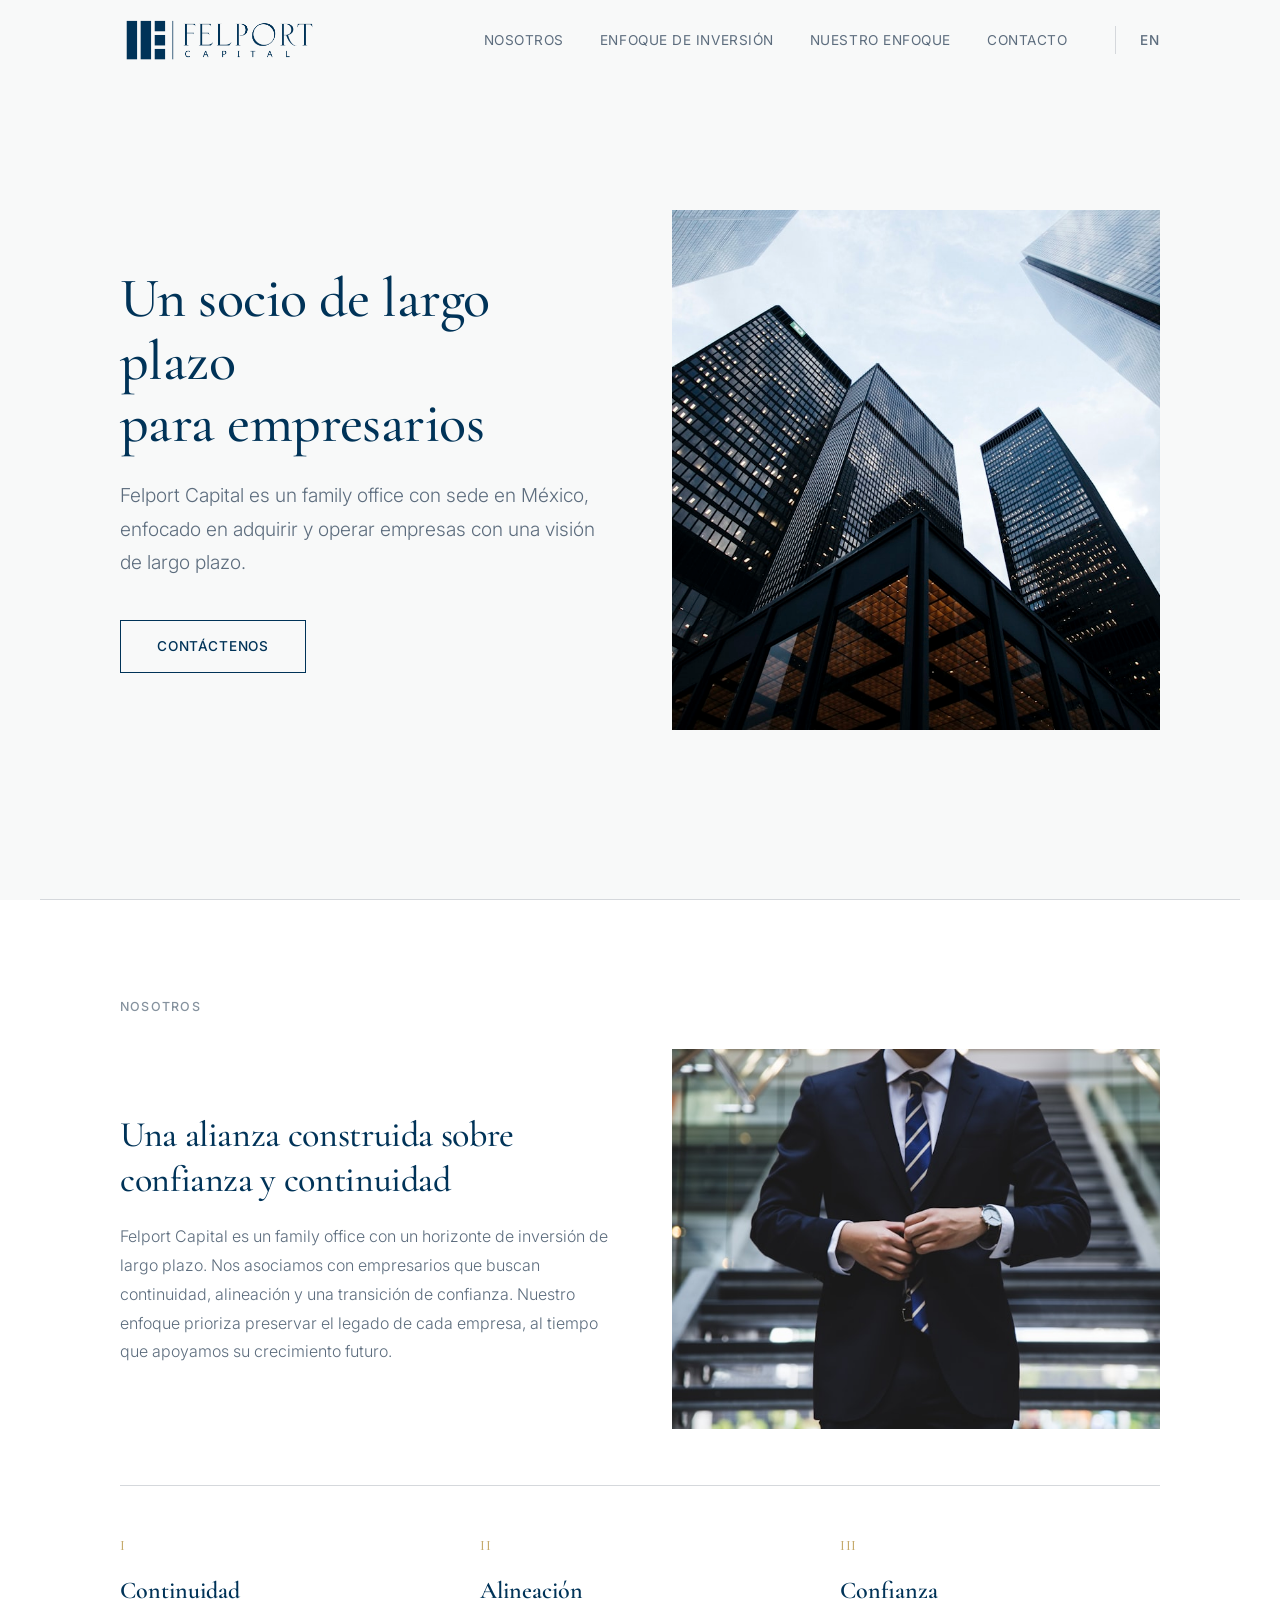
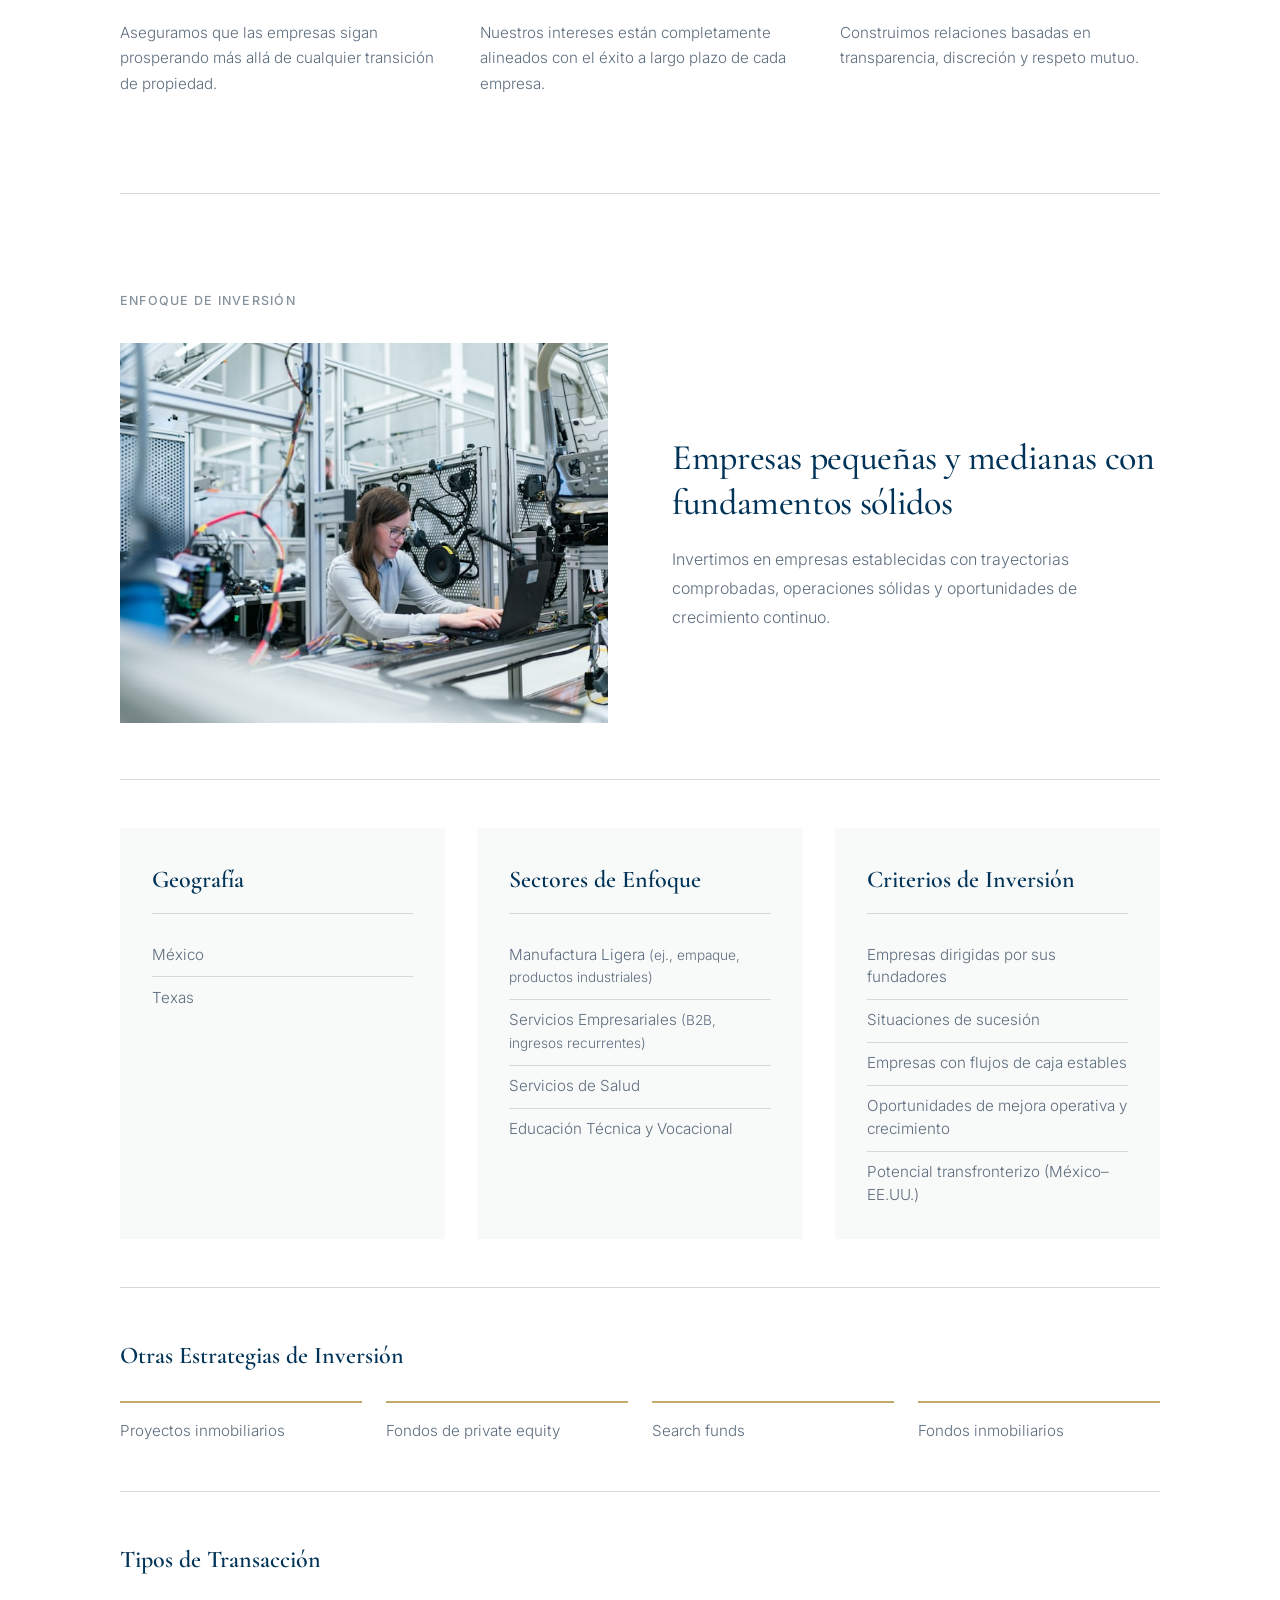
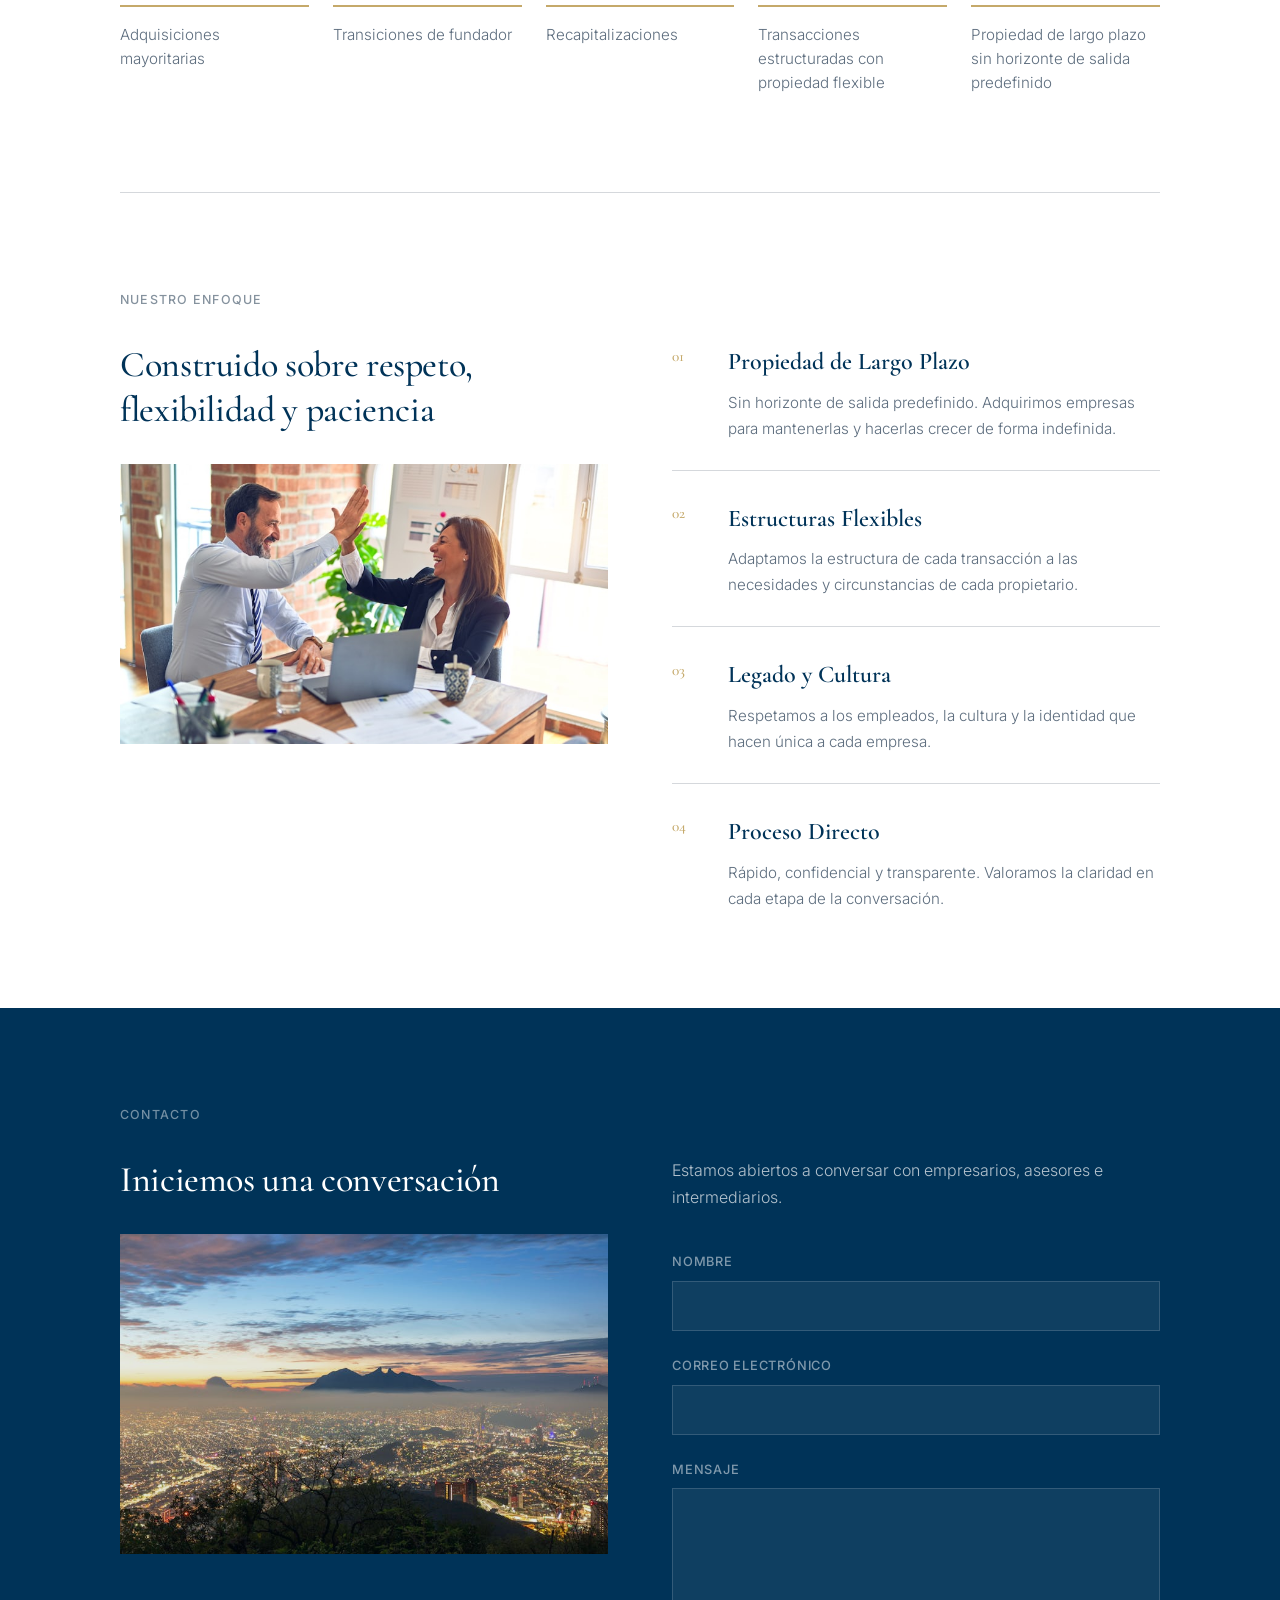
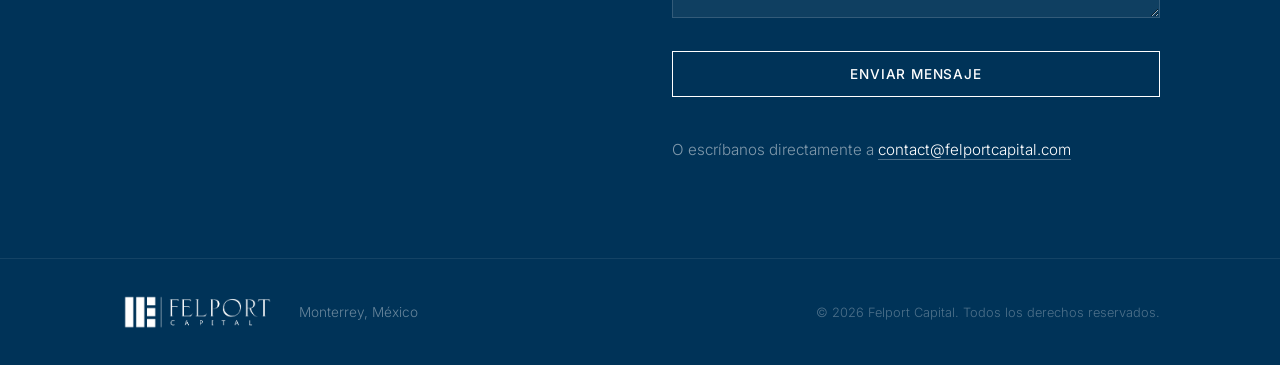
==== es.html @ e9b23d2b "Initial commit — Felport Capital website Co-Authored-By: Claude Opus 4.6 (1M context) <noreply@anthr" ====
<!DOCTYPE html>
<html lang="es">
<head>
  <meta charset="UTF-8">
  <meta name="viewport" content="width=device-width, initial-scale=1.0">
  <title>Felport Capital — Un socio de largo plazo para empresarios</title>
  <meta name="description" content="Felport Capital es un family office con sede en México, enfocado en adquirir y operar empresas con una visión de largo plazo.">
  <link rel="preconnect" href="https://fonts.googleapis.com">
  <link rel="preconnect" href="https://fonts.gstatic.com" crossorigin>
  <link href="https://fonts.googleapis.com/css2?family=Cormorant+Garamond:wght@400;500;600;700&family=Inter:wght@300;400;500&display=swap" rel="stylesheet">
  <link rel="stylesheet" href="styles.css">
</head>
<body>

  <!-- NAVEGACIÓN -->
  <nav class="nav" id="nav">
    <div class="nav-inner container">
      <a href="#" class="nav-logo"><img src="logo.png" alt="Felport Capital" class="nav-logo-img"></a>
      <button class="nav-toggle" id="navToggle" aria-label="Abrir menú">
        <span></span>
        <span></span>
      </button>
      <ul class="nav-links" id="navLinks">
        <li><a href="#about">Nosotros</a></li>
        <li><a href="#focus">Enfoque de Inversión</a></li>
        <li><a href="#approach">Nuestro Enfoque</a></li>
        <li><a href="#contact">Contacto</a></li>
        <li class="nav-lang"><a href="index.html">EN</a></li>
      </ul>
    </div>
  </nav>

  <!-- HERO -->
  <header class="hero" id="hero">
    <div class="container hero-inner">
      <div class="hero-content">
        <h1 class="hero-headline">Un socio de largo plazo<br>para empresarios</h1>
        <p class="hero-sub">Felport Capital es un family office con sede en México, enfocado en adquirir y operar empresas con una visión de largo plazo.</p>
        <a href="#contact" class="btn">Contáctenos</a>
      </div>
      <div class="hero-image">
        <img src="hero-image.jpg" alt="Arquitectura moderna que refleja solidez institucional">
      </div>
    </div>
    <div class="hero-line"></div>
  </header>

  <!-- NOSOTROS -->
  <section class="section" id="about">
    <div class="container">
      <div class="section-label">Nosotros</div>
      <div class="about-header">
        <div class="about-text">
          <h2 class="section-heading">Una alianza construida sobre confianza y continuidad</h2>
          <p>Felport Capital es un family office con un horizonte de inversión de largo plazo. Nos asociamos con empresarios que buscan continuidad, alineación y una transición de confianza. Nuestro enfoque prioriza preservar el legado de cada empresa, al tiempo que apoyamos su crecimiento futuro.</p>
        </div>
        <div class="about-image">
          <img src="about-image.jpg" alt="Liderazgo institucional y confianza">
        </div>
      </div>
      <div class="about-pillars">
        <div class="about-pillar">
          <div class="pillar-number">I</div>
          <h3>Continuidad</h3>
          <p>Aseguramos que las empresas sigan prosperando más allá de cualquier transición de propiedad.</p>
        </div>
        <div class="about-pillar">
          <div class="pillar-number">II</div>
          <h3>Alineación</h3>
          <p>Nuestros intereses están completamente alineados con el éxito a largo plazo de cada empresa.</p>
        </div>
        <div class="about-pillar">
          <div class="pillar-number">III</div>
          <h3>Confianza</h3>
          <p>Construimos relaciones basadas en transparencia, discreción y respeto mutuo.</p>
        </div>
      </div>
    </div>
  </section>

  <!-- DIVISOR -->
  <div class="container"><hr class="divider"></div>

  <!-- ENFOQUE DE INVERSIÓN -->
  <section class="section" id="focus">
    <div class="container">
      <div class="section-label">Enfoque de Inversión</div>
      <div class="focus-header">
        <div class="focus-image">
          <img src="focus-image.jpg" alt="Operaciones industriales y manufactura">
        </div>
        <div class="focus-text">
          <h2 class="section-heading">Empresas pequeñas y medianas con fundamentos sólidos</h2>
          <p>Invertimos en empresas establecidas con trayectorias comprobadas, operaciones sólidas y oportunidades de crecimiento continuo.</p>
        </div>
      </div>
      <div class="focus-cards">
        <div class="focus-card">
          <div class="focus-card-label">Geografía</div>
          <div class="focus-card-items">
            <div class="focus-card-item">México</div>
            <div class="focus-card-item">Texas</div>
          </div>
        </div>
        <div class="focus-card">
          <div class="focus-card-label">Sectores de Enfoque</div>
          <div class="focus-card-items">
            <div class="focus-card-item">Manufactura Ligera <span class="focus-card-detail">(ej., empaque, productos industriales)</span></div>
            <div class="focus-card-item">Servicios Empresariales <span class="focus-card-detail">(B2B, ingresos recurrentes)</span></div>
            <div class="focus-card-item">Servicios de Salud</div>
            <div class="focus-card-item">Educación Técnica y Vocacional</div>
          </div>
        </div>
        <div class="focus-card">
          <div class="focus-card-label">Criterios de Inversión</div>
          <div class="focus-card-items">
            <div class="focus-card-item">Empresas dirigidas por sus fundadores</div>
            <div class="focus-card-item">Situaciones de sucesión</div>
            <div class="focus-card-item">Empresas con flujos de caja estables</div>
            <div class="focus-card-item">Oportunidades de mejora operativa y crecimiento</div>
            <div class="focus-card-item">Potencial transfronterizo (México–EE.UU.)</div>
          </div>
        </div>
      </div>
      <div class="focus-other">
        <div class="focus-other-label">Otras Estrategias de Inversión</div>
        <div class="focus-other-items">
          <div class="focus-other-item">Proyectos inmobiliarios</div>
          <div class="focus-other-item">Fondos de private equity</div>
          <div class="focus-other-item">Search funds</div>
          <div class="focus-other-item">Fondos inmobiliarios</div>
        </div>
      </div>
      <div class="focus-transaction">
        <div class="focus-transaction-label">Tipos de Transacción</div>
        <div class="focus-transaction-items">
          <div class="focus-transaction-item">Adquisiciones mayoritarias</div>
          <div class="focus-transaction-item">Transiciones de fundador</div>
          <div class="focus-transaction-item">Recapitalizaciones</div>
          <div class="focus-transaction-item">Transacciones estructuradas con propiedad flexible</div>
          <div class="focus-transaction-item">Propiedad de largo plazo sin horizonte de salida predefinido</div>
        </div>
      </div>
    </div>
  </section>

  <!-- DIVISOR -->
  <div class="container"><hr class="divider"></div>

  <!-- NUESTRO ENFOQUE -->
  <section class="section" id="approach">
    <div class="container">
      <div class="section-label">Nuestro Enfoque</div>
      <div class="section-grid">
        <div class="section-left">
          <h2 class="section-heading">Construido sobre respeto, flexibilidad y paciencia</h2>
          <div class="section-image">
            <img src="approach-image.jpg" alt="Equipo profesional en colaboración">
          </div>
        </div>
        <div class="section-body">
          <div class="approach-list">
            <div class="approach-item">
              <div class="approach-number">01</div>
              <div>
                <h3>Propiedad de Largo Plazo</h3>
                <p>Sin horizonte de salida predefinido. Adquirimos empresas para mantenerlas y hacerlas crecer de forma indefinida.</p>
              </div>
            </div>
            <div class="approach-item">
              <div class="approach-number">02</div>
              <div>
                <h3>Estructuras Flexibles</h3>
                <p>Adaptamos la estructura de cada transacción a las necesidades y circunstancias de cada propietario.</p>
              </div>
            </div>
            <div class="approach-item">
              <div class="approach-number">03</div>
              <div>
                <h3>Legado y Cultura</h3>
                <p>Respetamos a los empleados, la cultura y la identidad que hacen única a cada empresa.</p>
              </div>
            </div>
            <div class="approach-item">
              <div class="approach-number">04</div>
              <div>
                <h3>Proceso Directo</h3>
                <p>Rápido, confidencial y transparente. Valoramos la claridad en cada etapa de la conversación.</p>
              </div>
            </div>
          </div>
        </div>
      </div>
    </div>
  </section>

  <!-- CONTACTO -->
  <section class="section section-dark" id="contact">
    <div class="container">
      <div class="section-label section-label-light">Contacto</div>
      <div class="section-grid">
        <div class="contact-left">
          <h2 class="section-heading section-heading-light">Iniciemos una conversación</h2>
          <div class="contact-image">
            <img src="contact-image.jpg" alt="Espacio de trabajo profesional">
          </div>
        </div>
        <div class="section-body">
          <p class="contact-intro">Estamos abiertos a conversar con empresarios, asesores e intermediarios.</p>

          <form class="contact-form" id="contactForm" action="https://formspree.io/f/YOUR_FORM_ID" method="POST">
            <div class="form-group">
              <label for="name">Nombre</label>
              <input type="text" id="name" name="name" required autocomplete="name">
            </div>
            <div class="form-group">
              <label for="email">Correo Electrónico</label>
              <input type="email" id="email" name="email" required autocomplete="email">
            </div>
            <div class="form-group">
              <label for="message">Mensaje</label>
              <textarea id="message" name="message" rows="5" required></textarea>
            </div>
            <button type="submit" class="btn btn-light">Enviar Mensaje</button>
          </form>

          <div class="contact-email">
            O escríbanos directamente a <a href="mailto:contact@felportcapital.com">contact@felportcapital.com</a>
          </div>
        </div>
      </div>
    </div>
  </section>

  <!-- PIE DE PÁGINA -->
  <footer class="footer">
    <div class="container footer-inner">
      <div class="footer-brand">
        <img src="logo.png" alt="Felport Capital" class="footer-logo-img">
        <span class="footer-location">Monterrey, México</span>
      </div>
      <div class="footer-copy">&copy; 2026 Felport Capital. Todos los derechos reservados.</div>
    </div>
  </footer>

  <script src="script.js"></script>
</body>
</html>
---- styles.css ----
/* ========================================
   FELPORT CAPITAL — STYLESHEET
   ======================================== */

/* --- RESET & BASE --- */
*, *::before, *::after {
  margin: 0;
  padding: 0;
  box-sizing: border-box;
}

:root {
  /* Primary */
  --navy:      #003358;
  --navy-hover:#1A5276;
  /* Accent */
  --gold:      #C5A96A;
  /* Neutrals */
  --charcoal:  #2C3E50;
  --dark-gray: #5D6D7E;
  --mid-gray:  #5D6D7E;
  --soft-gray: #85929E;
  --border:    #D5D8DC;
  --light-gray:#F2F3F4;
  --off-white: #F8F9F9;
  --white:     #FFFFFF;

  --serif:     'Cormorant Garamond', 'Georgia', serif;
  --sans:      'Inter', -apple-system, 'Segoe UI', Helvetica, Arial, sans-serif;

  --container: 1120px;
  --gap:       clamp(2rem, 5vw, 4rem);
}

html {
  scroll-behavior: smooth;
  -webkit-font-smoothing: antialiased;
  -moz-osx-font-smoothing: grayscale;
}

body {
  font-family: var(--sans);
  font-weight: 300;
  font-size: 1rem;
  line-height: 1.7;
  color: var(--charcoal);
  background: var(--white);
}

a {
  color: inherit;
  text-decoration: none;
}

ul { list-style: none; }

img { display: block; max-width: 100%; }

/* --- CONTAINER --- */
.container {
  width: 100%;
  max-width: var(--container);
  margin: 0 auto;
  padding: 0 clamp(1.25rem, 4vw, 2.5rem);
}

/* --- NAVIGATION --- */
.nav {
  position: fixed;
  top: 0;
  left: 0;
  right: 0;
  z-index: 100;
  background: rgba(255,255,255, 0);
  backdrop-filter: blur(0px);
  transition: background 0.4s ease, backdrop-filter 0.4s ease, box-shadow 0.4s ease;
}

.nav.scrolled {
  background: rgba(255,255,255, 0.95);
  backdrop-filter: blur(12px);
  box-shadow: 0 1px 0 rgba(0,0,0,0.06);
}

.nav-inner {
  display: flex;
  align-items: center;
  justify-content: space-between;
  height: 80px;
}

.nav-logo {
  display: flex;
  align-items: center;
}

.nav-logo-img {
  height: 54px;
  width: auto;
}

.nav-links {
  display: flex;
  gap: 2.25rem;
}

.nav-links a {
  font-size: 0.85rem;
  font-weight: 400;
  letter-spacing: 0.04em;
  text-transform: uppercase;
  color: var(--dark-gray);
  transition: color 0.3s ease;
  position: relative;
}

.nav-links a::after {
  content: '';
  position: absolute;
  bottom: -4px;
  left: 0;
  width: 0;
  height: 1px;
  background: var(--navy);
  transition: width 0.3s ease;
}

.nav-links a:hover {
  color: var(--navy);
}

.nav-links a:hover::after {
  width: 100%;
}

.nav-lang {
  margin-left: 0.75rem;
  padding-left: 1.5rem;
  border-left: 1px solid var(--border);
}

.nav-lang a {
  font-weight: 500;
  letter-spacing: 0.06em;
}

.nav-lang a::after {
  display: none;
}

/* Mobile toggle */
.nav-toggle {
  display: none;
  flex-direction: column;
  gap: 5px;
  background: none;
  border: none;
  cursor: pointer;
  padding: 4px;
}

.nav-toggle span {
  display: block;
  width: 22px;
  height: 1.5px;
  background: var(--navy);
  transition: transform 0.3s ease, opacity 0.3s ease;
}

.nav-toggle.active span:first-child {
  transform: translateY(3.25px) rotate(45deg);
}

.nav-toggle.active span:last-child {
  transform: translateY(-3.25px) rotate(-45deg);
}

/* --- HERO --- */
.hero {
  position: relative;
  display: flex;
  align-items: center;
  min-height: 100vh;
  padding: 120px 0 80px;
  background: var(--off-white);
}

.hero-inner {
  display: grid;
  grid-template-columns: 1fr 1fr;
  gap: var(--gap);
  align-items: center;
}

.hero-content {
  max-width: 580px;
}

.hero-image {
  position: relative;
  overflow: hidden;
  opacity: 0;
  transform: translateY(24px);
  animation: fadeUp 1s ease 0.6s forwards;
}

.hero-image img {
  width: 100%;
  height: 520px;
  object-fit: cover;
  display: block;
  filter: saturate(0.85) contrast(1.02);
}

.hero-headline {
  font-family: var(--serif);
  font-weight: 500;
  font-size: clamp(2.5rem, 5.5vw, 3.5rem);
  line-height: 1.12;
  color: var(--navy);
  margin-bottom: 1.5rem;
  letter-spacing: -0.01em;
  opacity: 0;
  transform: translateY(24px);
  animation: fadeUp 0.8s ease 0.2s forwards;
}

.hero-sub {
  font-size: clamp(1.05rem, 1.6vw, 1.2rem);
  line-height: 1.75;
  color: var(--dark-gray);
  margin-bottom: 2.5rem;
  max-width: 600px;
  opacity: 0;
  transform: translateY(24px);
  animation: fadeUp 0.8s ease 0.4s forwards;
}

.hero-line {
  position: absolute;
  bottom: 0;
  left: clamp(1.25rem, 4vw, 2.5rem);
  right: clamp(1.25rem, 4vw, 2.5rem);
  height: 1px;
  background: var(--border);
}

@keyframes fadeUp {
  to {
    opacity: 1;
    transform: translateY(0);
  }
}

/* --- BUTTON --- */
.btn {
  display: inline-block;
  font-family: var(--sans);
  font-size: 0.85rem;
  font-weight: 500;
  letter-spacing: 0.06em;
  text-transform: uppercase;
  padding: 14px 36px;
  border: 1.5px solid var(--navy);
  color: var(--navy);
  background: transparent;
  cursor: pointer;
  transition: background 0.35s ease, color 0.35s ease;
  opacity: 0;
  transform: translateY(24px);
  animation: fadeUp 0.8s ease 0.55s forwards;
}

.btn:hover {
  background: var(--navy);
  color: var(--white);
}

.btn-light {
  border-color: var(--white);
  color: var(--white);
  opacity: 1;
  transform: none;
  animation: none;
}

.btn-light:hover {
  background: var(--white);
  color: var(--navy);
}

/* --- SECTIONS --- */
.section {
  padding: clamp(4rem, 8vw, 6rem) 0;
}

.section-dark {
  background: var(--navy);
  color: var(--white);
}

.section-label {
  font-size: 0.78rem;
  font-weight: 500;
  letter-spacing: 0.1em;
  text-transform: uppercase;
  color: var(--soft-gray);
  margin-bottom: 2rem;
}

.section-label-light {
  color: rgba(255,255,255,0.45);
}

.section-grid {
  display: grid;
  grid-template-columns: 1fr 1fr;
  gap: var(--gap);
  align-items: start;
}

.section-heading {
  font-family: var(--serif);
  font-weight: 500;
  font-size: clamp(1.75rem, 3vw, 2.25rem);
  line-height: 1.25;
  color: var(--navy);
  letter-spacing: -0.01em;
}

.section-heading-light {
  color: var(--white);
}

.section-body p {
  color: var(--dark-gray);
  margin-bottom: 1.25rem;
}

.section-body p:last-child {
  margin-bottom: 0;
}

.section-dark .section-body p {
  color: rgba(255,255,255,0.7);
}

/* --- ABOUT SECTION --- */
.about-header {
  display: grid;
  grid-template-columns: 1fr 1fr;
  gap: var(--gap);
  align-items: center;
  margin-bottom: 3.5rem;
}

.about-text p {
  color: var(--dark-gray);
  margin-top: 1.25rem;
  line-height: 1.8;
}

.about-image {
  overflow: hidden;
}

.about-image img {
  width: 100%;
  height: 380px;
  object-fit: cover;
  display: block;
}

.about-pillars {
  display: grid;
  grid-template-columns: repeat(3, 1fr);
  gap: 2.5rem;
  padding-top: 3rem;
  border-top: 1px solid var(--border);
}

.about-pillar {
  text-align: left;
}

.pillar-number {
  font-family: var(--serif);
  font-size: 0.9rem;
  font-weight: 500;
  color: var(--gold);
  letter-spacing: 0.05em;
  margin-bottom: 0.75rem;
}

.about-pillar h3 {
  font-family: var(--serif);
  font-weight: 600;
  font-size: 1.5rem;
  color: var(--navy);
  margin-bottom: 0.5rem;
}

.about-pillar p {
  font-size: 0.95rem;
  color: var(--dark-gray);
  line-height: 1.7;
}

/* --- SECTION IMAGES --- */
.section-left {
  display: flex;
  flex-direction: column;
  gap: 2rem;
}

.section-image {
  overflow: hidden;
}

.section-image img {
  width: 100%;
  height: 280px;
  object-fit: cover;
  display: block;
}

.section-image-wide {
  overflow: hidden;
  margin-bottom: 2.5rem;
}

.section-image-wide img {
  width: 100%;
  height: 360px;
  object-fit: cover;
  display: block;
}

/* --- DIVIDER --- */
.divider {
  border: none;
  height: 1px;
  background: var(--border);
}

/* --- INVESTMENT FOCUS --- */
.focus-header {
  display: grid;
  grid-template-columns: 1fr 1fr;
  gap: var(--gap);
  align-items: center;
  margin-bottom: 3.5rem;
}

.focus-image {
  overflow: hidden;
}

.focus-image img {
  width: 100%;
  height: 380px;
  object-fit: cover;
  display: block;
}

.focus-text p {
  color: var(--dark-gray);
  margin-top: 1.25rem;
  line-height: 1.8;
}

.focus-cards {
  display: grid;
  grid-template-columns: repeat(3, 1fr);
  gap: 2rem;
  padding-top: 3rem;
  border-top: 1px solid var(--border);
}

.focus-card {
  padding: 2rem;
  background: var(--off-white);
}

.focus-card-label {
  font-family: var(--serif);
  font-weight: 600;
  font-size: 1.5rem;
  color: var(--navy);
  margin-bottom: 1.25rem;
  padding-bottom: 0.75rem;
  border-bottom: 1px solid var(--border);
}

.focus-card-items {
  display: flex;
  flex-direction: column;
  gap: 0;
}

.focus-card-item {
  font-size: 0.95rem;
  color: var(--dark-gray);
  padding: 0.6rem 0;
  border-bottom: 1px solid var(--border);
  line-height: 1.5;
}

.focus-card-item:last-child {
  border-bottom: none;
  padding-bottom: 0;
}

.focus-card-detail {
  color: var(--mid-gray);
  font-size: 0.85rem;
}

.focus-other {
  margin-top: 3rem;
  padding-top: 3rem;
  border-top: 1px solid var(--border);
}

.focus-other-label {
  font-family: var(--serif);
  font-weight: 600;
  font-size: 1.5rem;
  color: var(--navy);
  margin-bottom: 1.5rem;
}

.focus-other-items {
  display: grid;
  grid-template-columns: repeat(4, 1fr);
  gap: 1.5rem;
}

.focus-other-item {
  font-size: 0.95rem;
  color: var(--dark-gray);
  line-height: 1.6;
  padding-top: 1rem;
  border-top: 2px solid var(--gold);
}

.focus-transaction {
  margin-top: 3rem;
  padding-top: 3rem;
  border-top: 1px solid var(--border);
}

.focus-transaction-label {
  font-family: var(--serif);
  font-weight: 600;
  font-size: 1.5rem;
  color: var(--navy);
  margin-bottom: 1.5rem;
}

.focus-transaction-items {
  display: grid;
  grid-template-columns: repeat(5, 1fr);
  gap: 1.5rem;
}

.focus-transaction-item {
  font-size: 0.95rem;
  color: var(--dark-gray);
  line-height: 1.6;
  padding-top: 1rem;
  border-top: 2px solid var(--gold);
}

/* --- APPROACH --- */
.approach-list {
  display: flex;
  flex-direction: column;
  gap: 0;
}

.approach-item {
  display: flex;
  gap: 1.5rem;
  align-items: flex-start;
  padding: 1.75rem 0;
  border-bottom: 1px solid var(--border);
}

.approach-item:first-child {
  padding-top: 0;
}

.approach-item:last-child {
  border-bottom: none;
  padding-bottom: 0;
}

.approach-number {
  font-family: var(--serif);
  font-size: 0.95rem;
  font-weight: 500;
  color: var(--gold);
  padding-top: 0.15rem;
  flex-shrink: 0;
  width: 2rem;
}

.approach-item h3 {
  font-family: var(--serif);
  font-weight: 600;
  font-size: 1.5rem;
  color: var(--navy);
  margin-bottom: 0.45rem;
}

.approach-item p {
  font-size: 0.95rem;
  color: var(--dark-gray);
  margin-bottom: 0;
}

/* --- CONTACT --- */
.contact-left {
  display: flex;
  flex-direction: column;
  gap: 2rem;
}

.contact-image {
  overflow: hidden;
}

.contact-image img {
  width: 100%;
  height: 320px;
  object-fit: cover;
  display: block;
  opacity: 0.9;
}

.contact-intro {
  margin-bottom: 2.5rem !important;
}

.contact-form {
  display: flex;
  flex-direction: column;
  gap: 1.5rem;
  margin-bottom: 2.5rem;
}

.form-group label {
  display: block;
  font-size: 0.8rem;
  font-weight: 500;
  letter-spacing: 0.06em;
  text-transform: uppercase;
  color: rgba(255,255,255,0.5);
  margin-bottom: 0.5rem;
}

.form-group input,
.form-group textarea {
  width: 100%;
  font-family: var(--sans);
  font-size: 1rem;
  font-weight: 300;
  color: var(--white);
  background: rgba(255,255,255,0.06);
  border: 1px solid rgba(255,255,255,0.15);
  padding: 14px 16px;
  transition: border-color 0.3s ease, background 0.3s ease;
  outline: none;
}

.form-group input::placeholder,
.form-group textarea::placeholder {
  color: rgba(255,255,255,0.25);
}

.form-group input:focus,
.form-group textarea:focus {
  border-color: rgba(255,255,255,0.4);
  background: rgba(255,255,255,0.09);
}

.form-group textarea {
  resize: vertical;
  min-height: 120px;
}

.contact-email {
  font-size: 0.95rem;
  color: rgba(255,255,255,0.5);
}

.contact-email a {
  color: var(--white);
  border-bottom: 1px solid rgba(255,255,255,0.3);
  transition: border-color 0.3s ease;
}

.contact-email a:hover {
  border-color: var(--white);
}

/* --- FOOTER --- */
.footer {
  background: var(--navy);
  border-top: 1px solid rgba(255,255,255,0.08);
  padding: 2rem 0;
}

.footer-inner {
  display: flex;
  align-items: center;
  justify-content: space-between;
}

.footer-brand {
  display: flex;
  align-items: center;
  gap: 1.5rem;
}

.footer-logo-img {
  height: 42px;
  width: auto;
  filter: brightness(0) invert(1);
}

.footer-location {
  font-size: 0.85rem;
  color: rgba(255,255,255,0.4);
}

.footer-copy {
  font-size: 0.8rem;
  color: rgba(255,255,255,0.3);
}

/* --- SCROLL REVEAL --- */
.reveal {
  opacity: 0;
  transform: translateY(20px);
  transition: opacity 0.7s ease, transform 0.7s ease;
}

.reveal.visible {
  opacity: 1;
  transform: translateY(0);
}

/* --- RESPONSIVE --- */
@media (max-width: 768px) {
  .nav-toggle {
    display: flex;
  }

  .nav-links {
    position: fixed;
    top: 0;
    left: 0;
    right: 0;
    bottom: 0;
    background: var(--white);
    flex-direction: column;
    align-items: center;
    justify-content: center;
    gap: 2rem;
    opacity: 0;
    pointer-events: none;
    transition: opacity 0.3s ease;
  }

  .nav-links.open {
    opacity: 1;
    pointer-events: auto;
  }

  .nav-links a {
    font-size: 1.1rem;
  }

  .about-header {
    grid-template-columns: 1fr;
  }

  .about-image img {
    height: 260px;
  }

  .about-pillars {
    grid-template-columns: 1fr;
    gap: 1.75rem;
  }

  .hero-inner {
    grid-template-columns: 1fr;
  }

  .hero-image img {
    height: 320px;
  }

  .section-grid {
    grid-template-columns: 1fr;
    gap: 1.5rem;
  }

  .section-image img {
    height: 220px;
  }

  .section-image-wide img {
    height: 240px;
  }

  .focus-header {
    grid-template-columns: 1fr;
  }

  .focus-image img {
    height: 260px;
  }

  .focus-cards {
    grid-template-columns: 1fr;
    gap: 1.25rem;
  }

  .focus-other-items {
    grid-template-columns: 1fr 1fr;
    gap: 1rem;
  }

  .focus-transaction-items {
    grid-template-columns: 1fr 1fr;
    gap: 1rem;
  }

  .focus-columns {
    grid-template-columns: 1fr;
    gap: 1.5rem;
  }

  .footer-inner {
    flex-direction: column;
    gap: 1rem;
    text-align: center;
  }

  .footer-brand {
    flex-direction: column;
    gap: 0.35rem;
  }
}
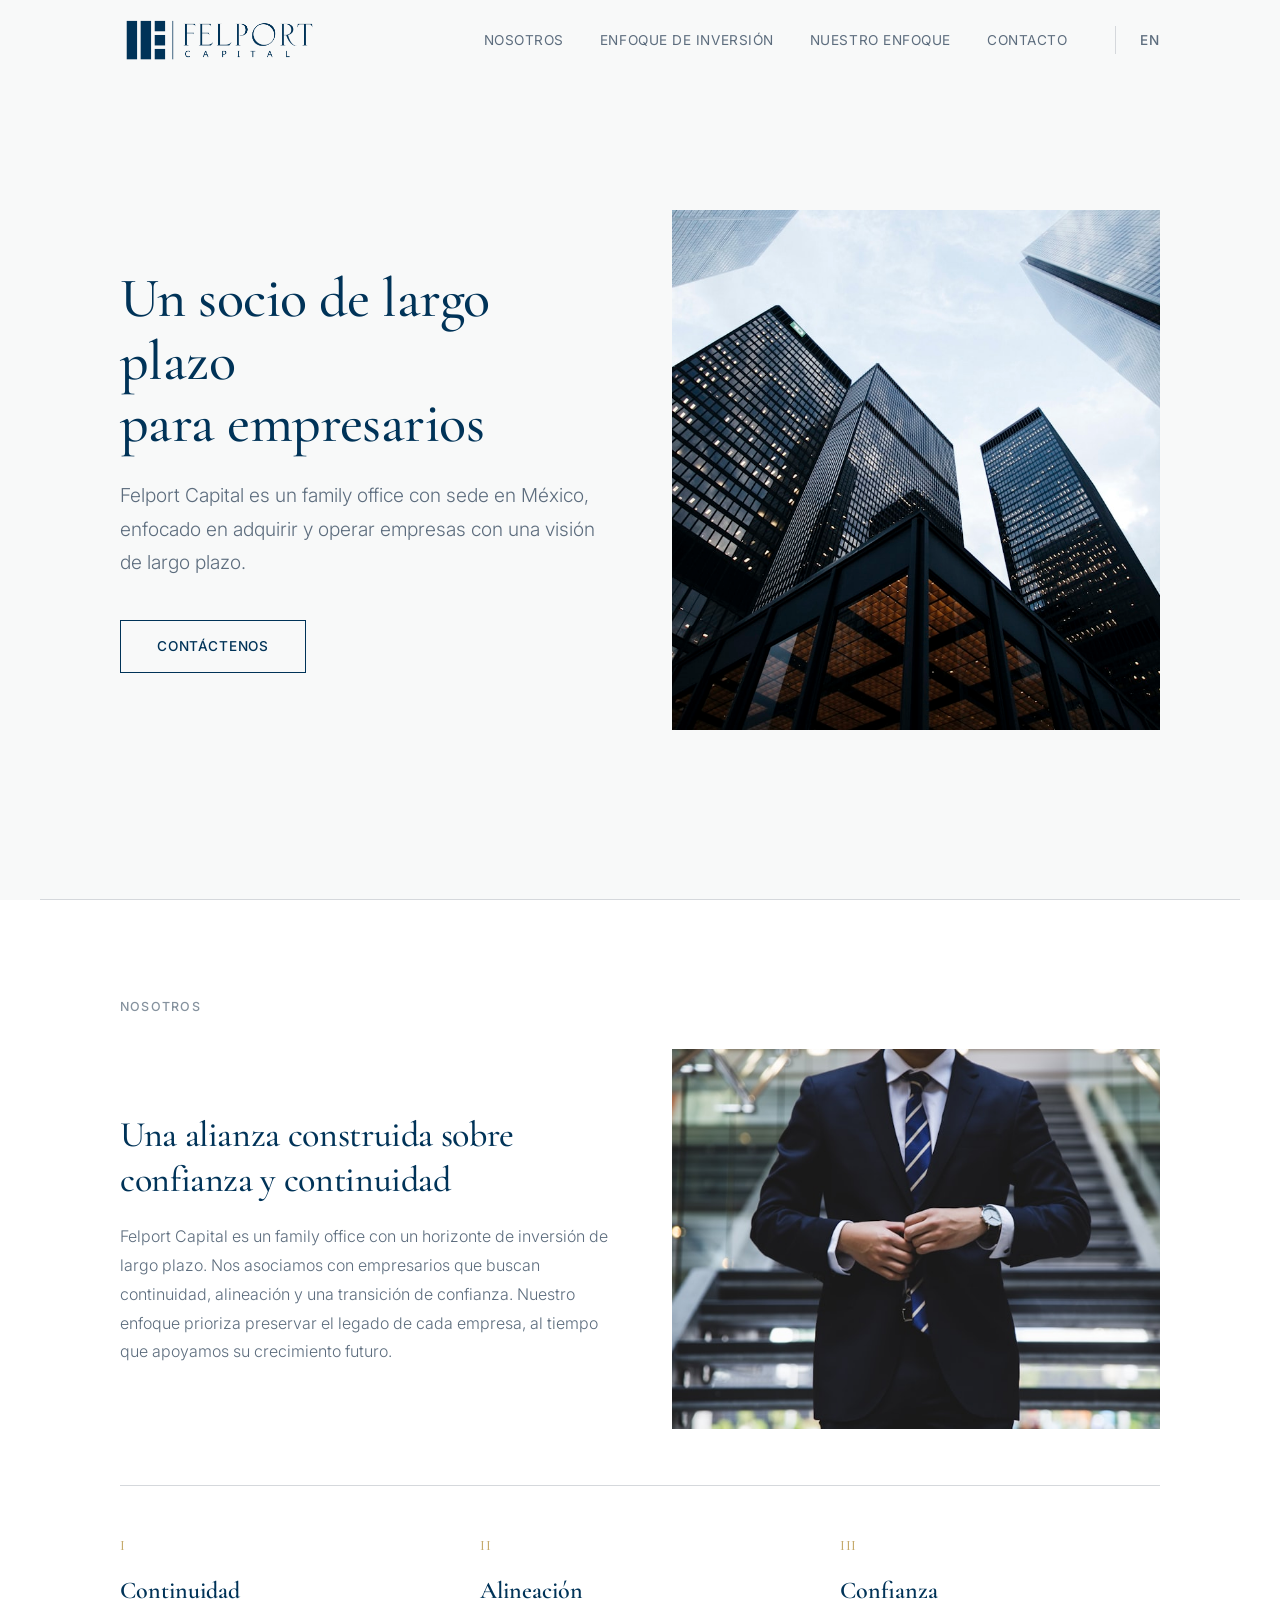
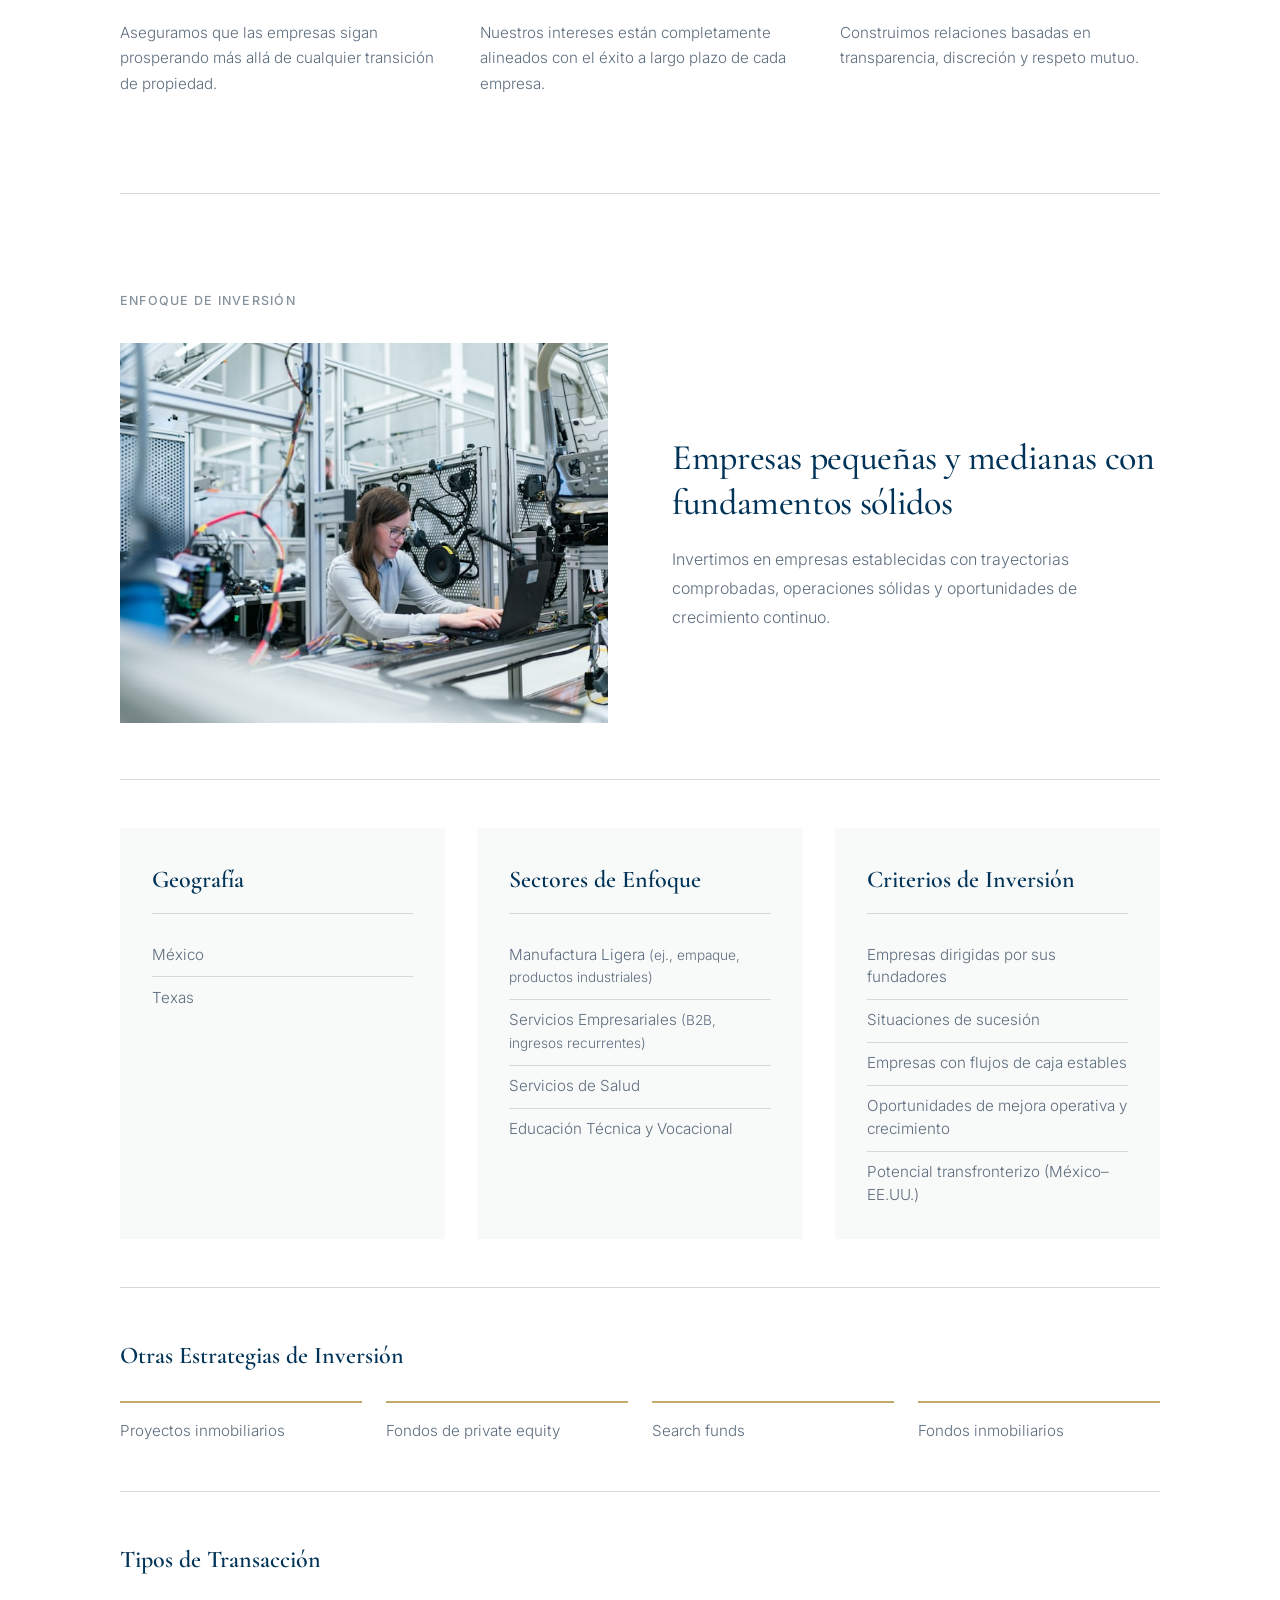
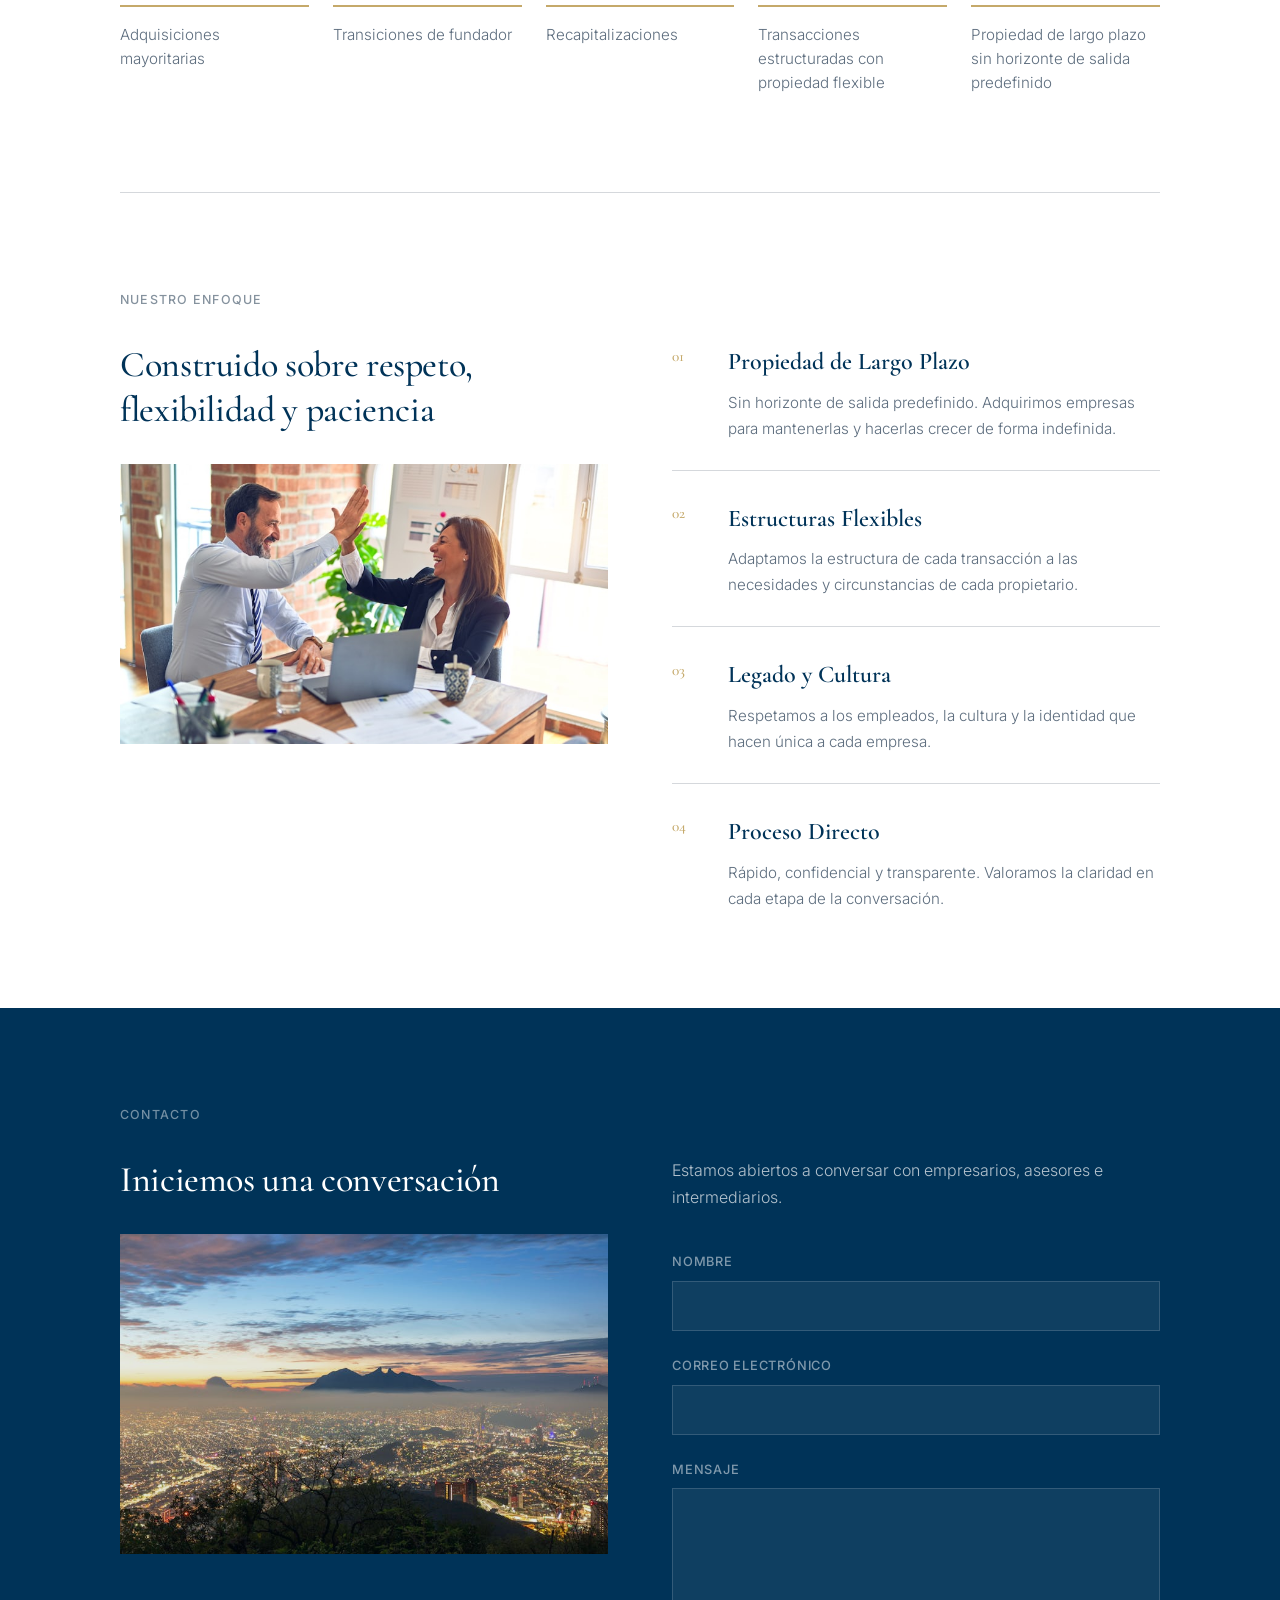
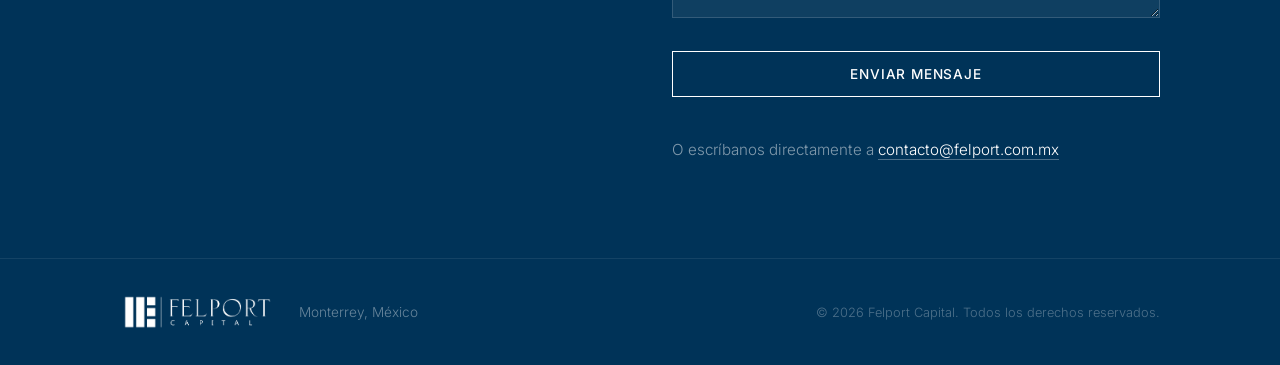
==== commit a8e9ce1f: "Update contact email to contacto@felport.com.mx Co-Authored-By: Claude Opus 4.6 (1M context) <norepl" ====
--- a/es.html
+++ b/es.html
@@ -225,7 +225,7 @@
           </form>
 
           <div class="contact-email">
-            O escríbanos directamente a <a href="mailto:contact@felportcapital.com">contact@felportcapital.com</a>
+            O escríbanos directamente a <a href="mailto:contacto@felport.com.mx">contacto@felport.com.mx</a>
           </div>
         </div>
       </div>
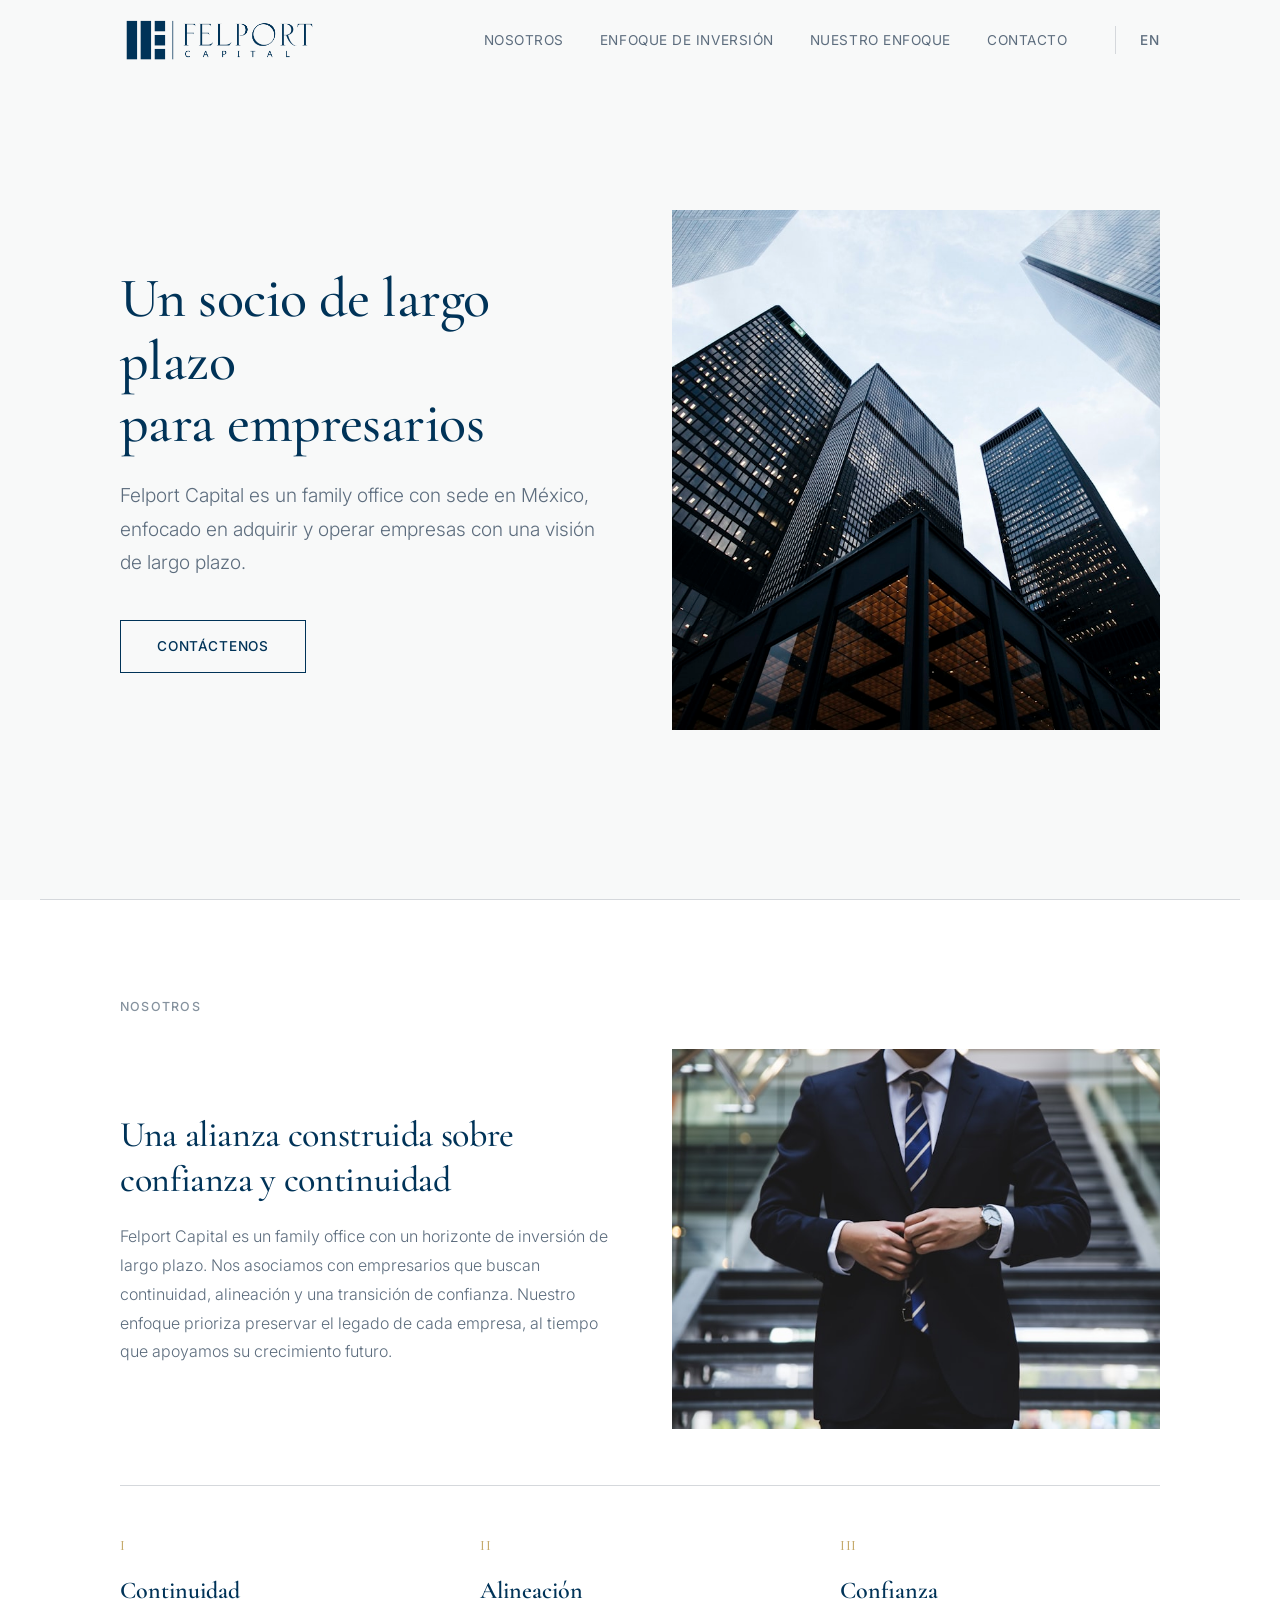
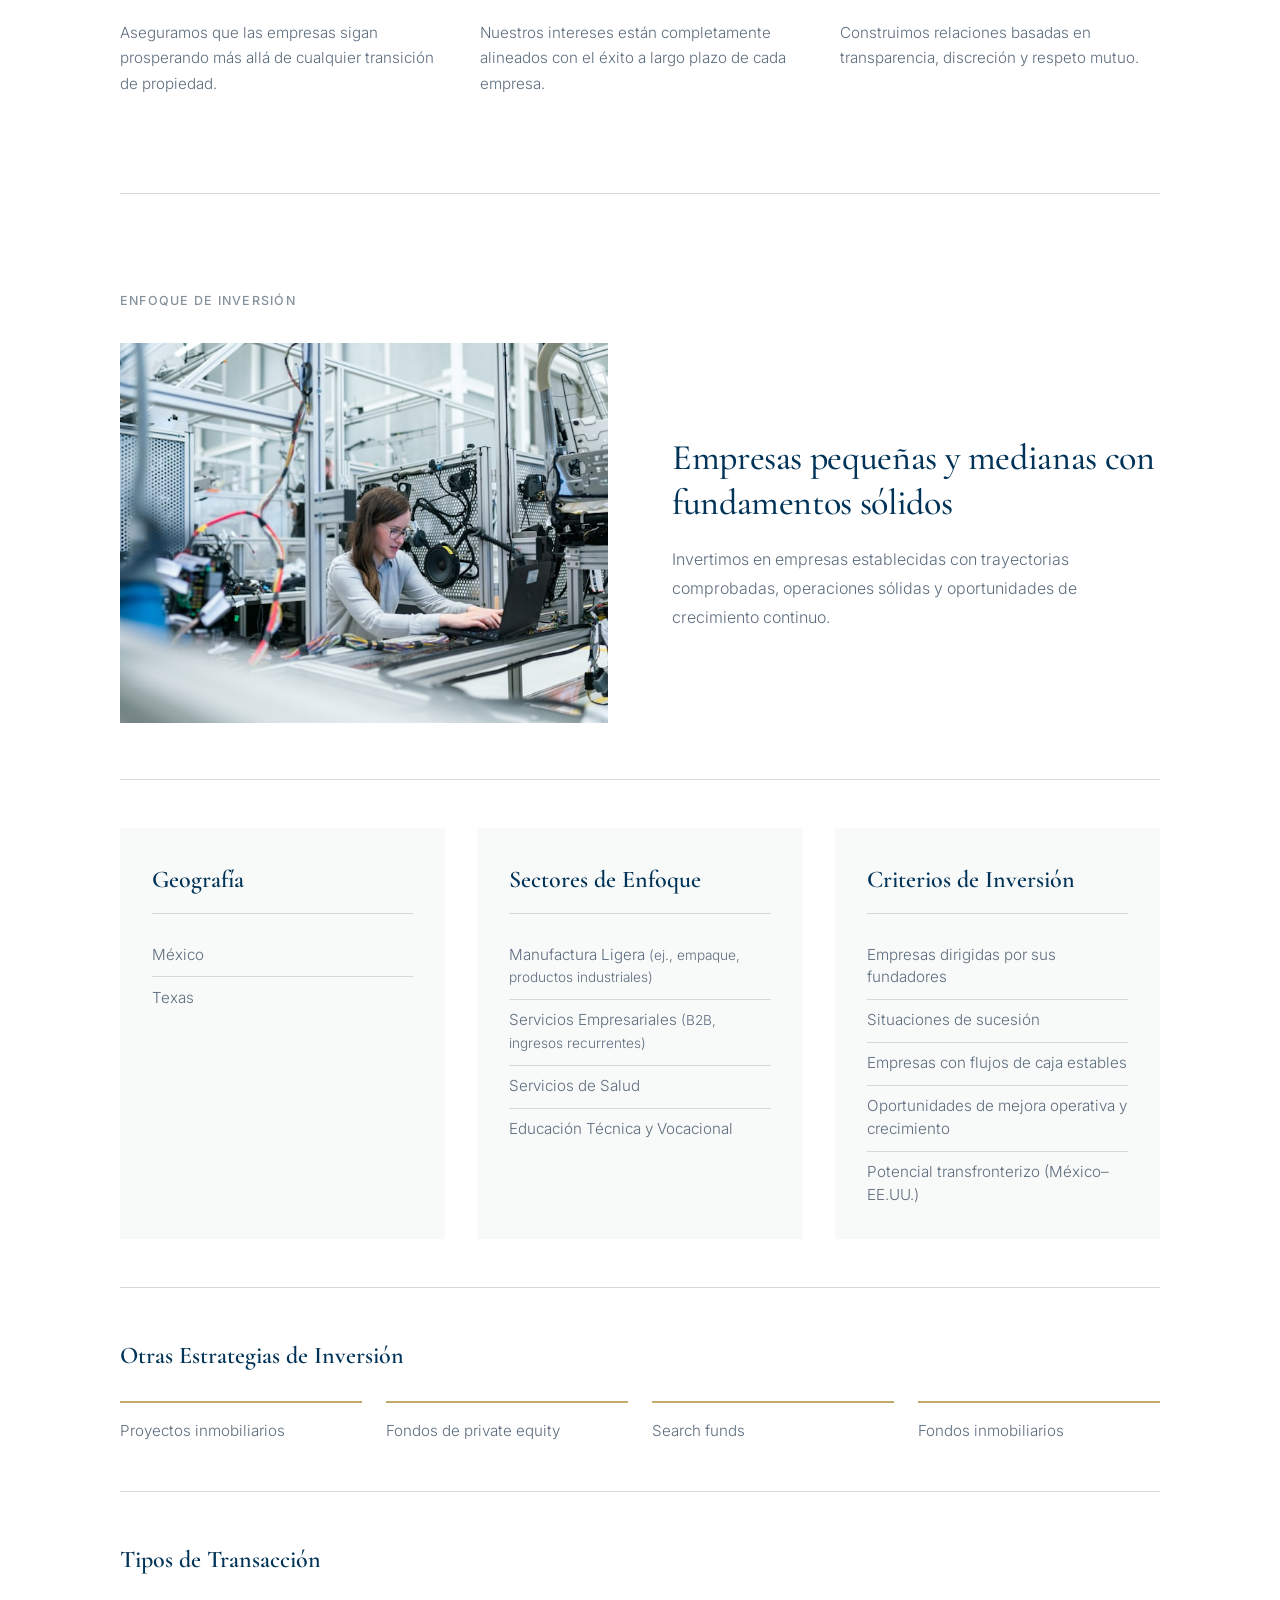
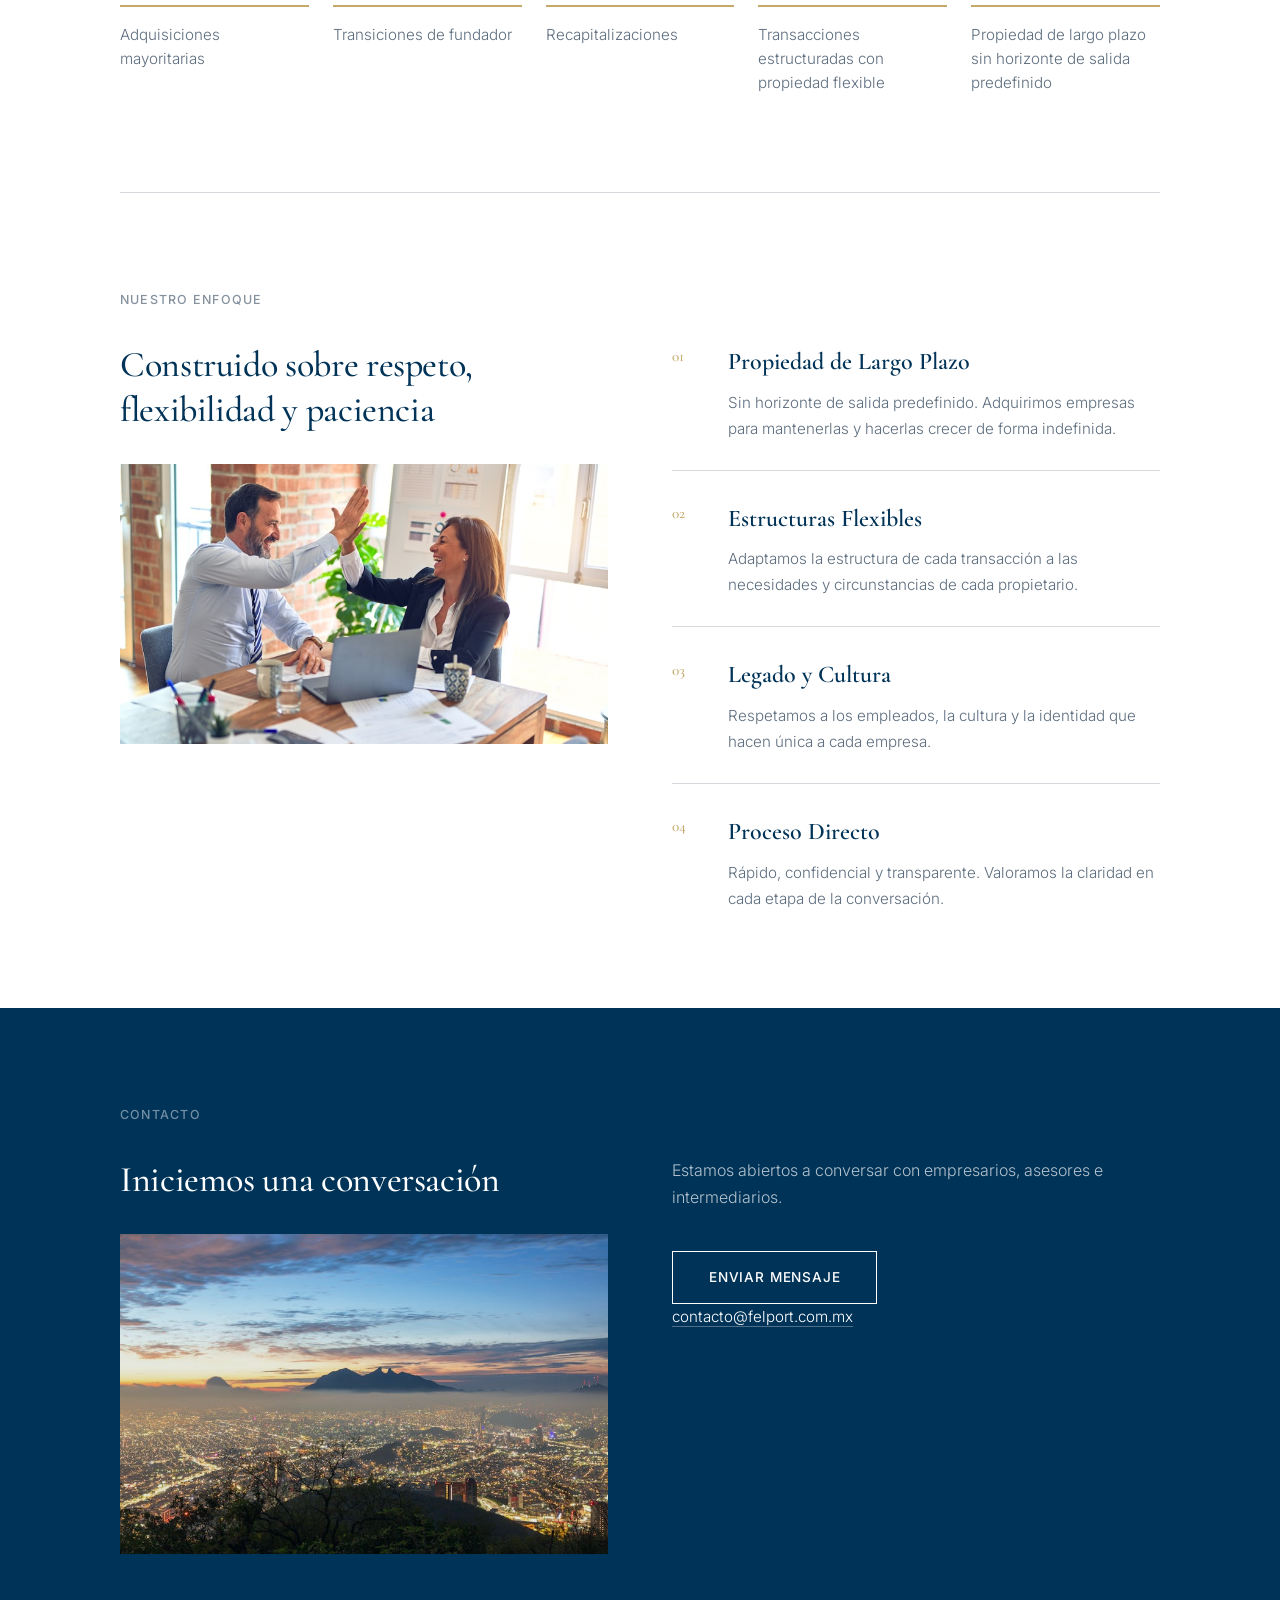
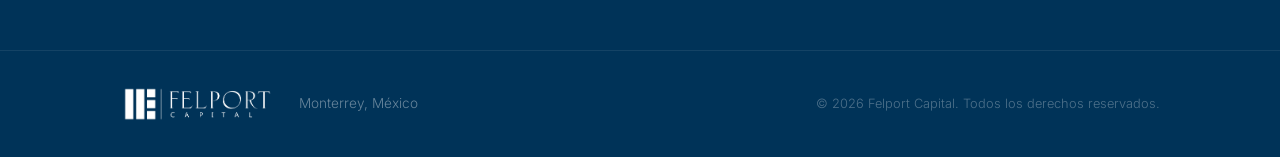
==== commit 6fb1dba7: "Replace contact form with mailto button Co-Authored-By: Claude Opus 4.6 (1M context) <noreply@anthro" ====
--- a/es.html
+++ b/es.html
@@ -208,24 +208,10 @@
         <div class="section-body">
           <p class="contact-intro">Estamos abiertos a conversar con empresarios, asesores e intermediarios.</p>
 
-          <form class="contact-form" id="contactForm" action="https://formspree.io/f/YOUR_FORM_ID" method="POST">
-            <div class="form-group">
-              <label for="name">Nombre</label>
-              <input type="text" id="name" name="name" required autocomplete="name">
-            </div>
-            <div class="form-group">
-              <label for="email">Correo Electrónico</label>
-              <input type="email" id="email" name="email" required autocomplete="email">
-            </div>
-            <div class="form-group">
-              <label for="message">Mensaje</label>
-              <textarea id="message" name="message" rows="5" required></textarea>
-            </div>
-            <button type="submit" class="btn btn-light">Enviar Mensaje</button>
-          </form>
+          <a href="mailto:contacto@felport.com.mx?subject=Consulta%20—%20Felport%20Capital" class="btn btn-light">Enviar Mensaje</a>
 
           <div class="contact-email">
-            O escríbanos directamente a <a href="mailto:contacto@felport.com.mx">contacto@felport.com.mx</a>
+            <a href="mailto:contacto@felport.com.mx">contacto@felport.com.mx</a>
           </div>
         </div>
       </div>
